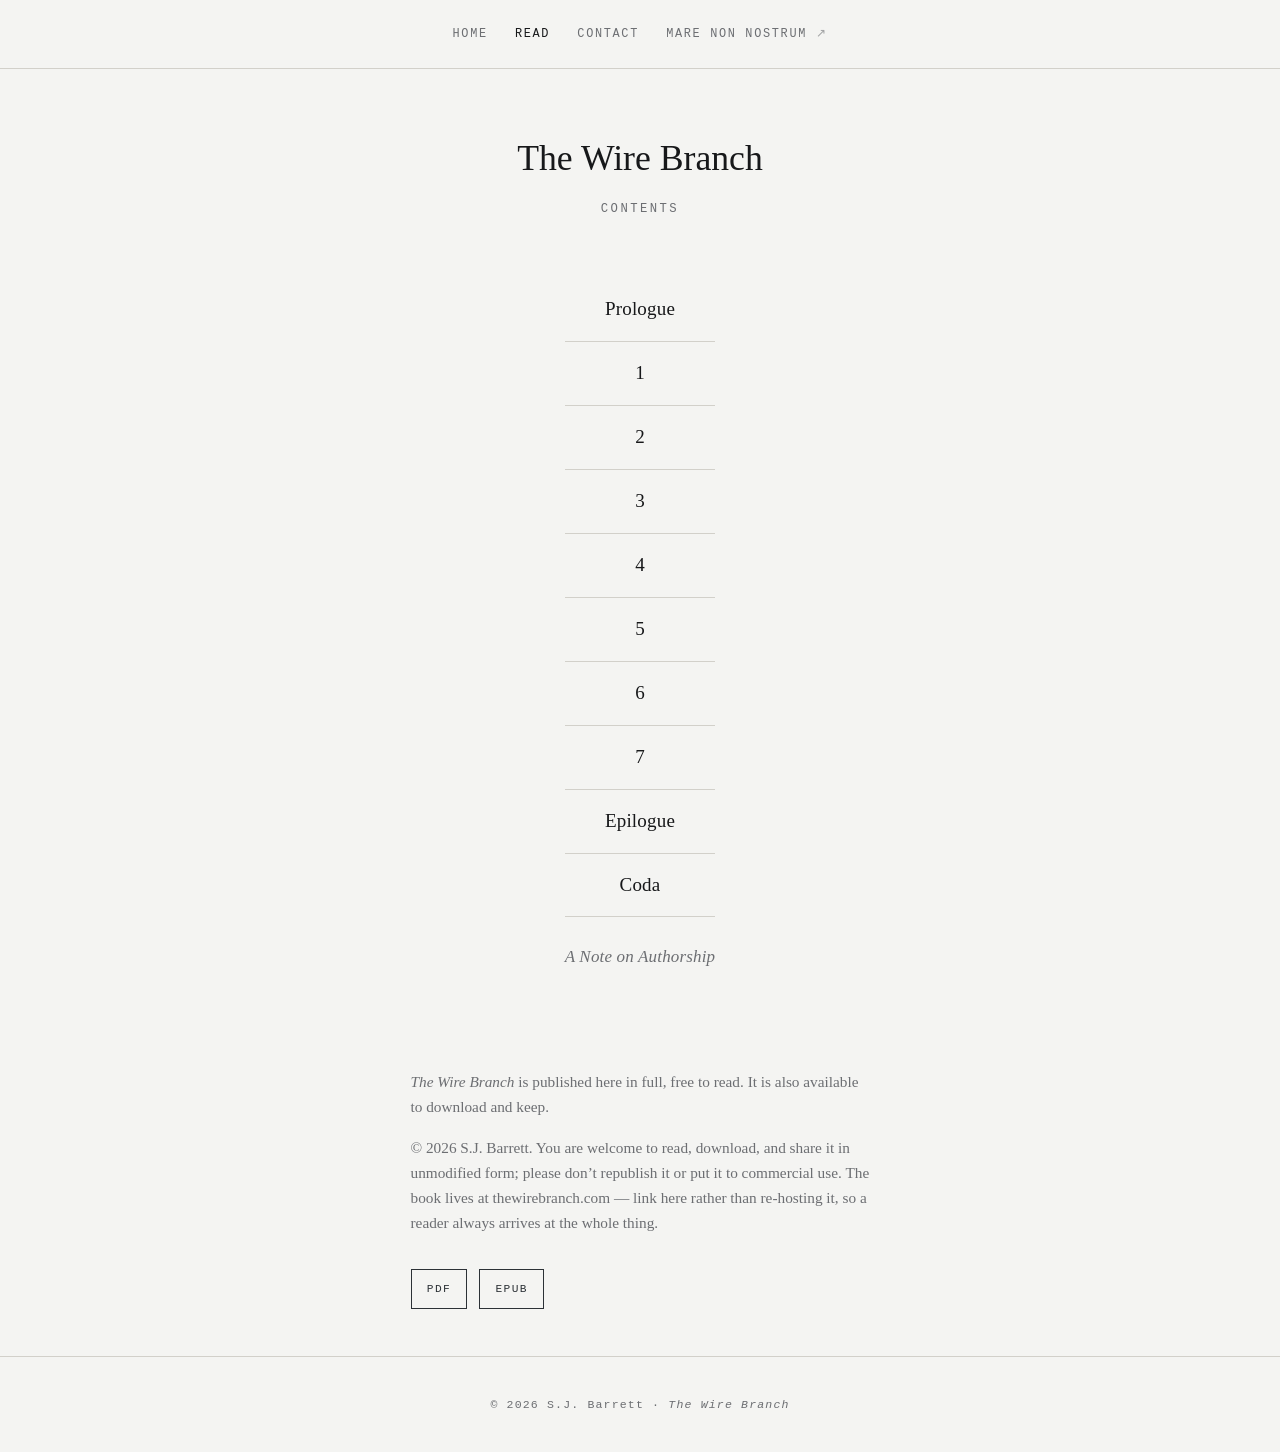
==== read/index.html @ f5394aab "Publish the full book as a styled reading site The manuscript is published in full, free to read, wi" ====
<!DOCTYPE html>
<html lang="en">
<head>
  <meta charset="utf-8">
  <meta name="viewport" content="width=device-width, initial-scale=1">
  <title>Read — The Wire Branch</title>
  <meta name="description" content="The Wire Branch, by S.J. Barrett — speculative fiction told as a dossier of documents recovered from a timeline that does not exist.">
  <link rel="stylesheet" href="../style.css">
</head>
<body class="home">

<nav class="site">
  <a href="../index.html">Home</a>
  <a href="index.html" class="active">Read</a>
  <a href="../index.html#contact">Contact</a>
  <a href="https://marenonnostrum.com/" class="ext">Mare Non Nostrum</a>
</nav>

<div class="contents-head">
  <h1>The Wire Branch</h1>
  <div class="byline">Contents</div>
</div>

<nav class="toc">
    <a class="toc-entry" href="prologue.html"><span class="toc-label">Prologue</span></a>
    <a class="toc-entry" href="chapter-1.html"><span class="toc-label">1</span></a>
    <a class="toc-entry" href="chapter-2.html"><span class="toc-label">2</span></a>
    <a class="toc-entry" href="chapter-3.html"><span class="toc-label">3</span></a>
    <a class="toc-entry" href="chapter-4.html"><span class="toc-label">4</span></a>
    <a class="toc-entry" href="chapter-5.html"><span class="toc-label">5</span></a>
    <a class="toc-entry" href="chapter-6.html"><span class="toc-label">6</span></a>
    <a class="toc-entry" href="chapter-7.html"><span class="toc-label">7</span></a>
    <a class="toc-entry" href="epilogue.html"><span class="toc-label">Epilogue</span></a>
    <a class="toc-entry" href="coda.html"><span class="toc-label">Coda</span></a>
    <a class="toc-entry aux" href="authorship-note.html"><span class="toc-label">A Note on Authorship</span></a>
</nav>

  <div class="colophon">
    <p><em>The Wire Branch</em> is published here in full, free to read. It is
    also available to download and keep.</p>
    <p>&copy; 2026 S.J. Barrett. You are welcome to read, download, and share it
    in unmodified form; please don&rsquo;t republish it or put it to commercial
    use. The book lives at thewirebranch.com &mdash; link here rather than
    re-hosting it, so a reader always arrives at the whole thing.</p>
    <div class="actions">
      <a class="btn small" href="../downloads/the_wire_branch.pdf">PDF</a>
      <a class="btn small" href="../downloads/the_wire_branch.epub">EPUB</a>
    </div>
  </div>

<footer>
  &copy; 2026 S.J. Barrett &middot; <em>The Wire Branch</em>
</footer>

</body>
</html>
---- style.css ----
/* The Wire Branch — base styles (the constant "spine")
   Room-specific styling for each document lives in book.css.
   What stays constant everywhere: reading measure, base size, line-height,
   navigation, footer. Only the "chrome" changes between documents. */

:root {
  --bg: #f4f4f2;
  --text: #17181a;
  --text-light: #6c6e72;
  --accent: #2c3136;
  --line: #d2d0ca;
  --link: #4a5b66;
  --link-hover: #1f2d36;

  --serif: 'Georgia', 'Iowan Old Style', 'Palatino Linotype', 'Times New Roman', serif;
  --sans: system-ui, -apple-system, 'Segoe UI', 'Roboto', 'Helvetica Neue', sans-serif;
  --mono: 'SFMono-Regular', 'Menlo', 'Consolas', 'Liberation Mono', monospace;

  /* the reading spine — never varies between documents.
     ~40rem at this font size is ~66-70 characters: wide enough not to feel
     cramped on desktop, still a comfortable measure; on phones the column is
     just viewport-width (the cap never bites). */
  --measure: 40rem;
  --read-size: 1.18rem;     /* body copy */
  --read-leading: 1.72;
}

* { margin: 0; padding: 0; box-sizing: border-box; }

html { font-size: 17px; -webkit-text-size-adjust: 100%; }

body {
  font-family: var(--serif);
  background: var(--bg);
  color: var(--text);
  line-height: 1.7;
  -webkit-font-smoothing: antialiased;
  text-rendering: optimizeLegibility;
  display: flex;
  flex-direction: column;
  min-height: 100vh;
}

a { color: var(--link); text-decoration-thickness: 1px; text-underline-offset: 2px; }
a:hover { color: var(--link-hover); }

/* ─────────────────────────────────────────────────────────────
   Top navigation (home + contents pages)
   ───────────────────────────────────────────────────────────── */

nav.site {
  display: flex;
  justify-content: center;
  gap: 1.6rem;
  flex-wrap: wrap;
  padding: 1.4rem 1.5rem;
  font-family: var(--mono);
  font-size: 0.7rem;
  letter-spacing: 0.14em;
  text-transform: uppercase;
  border-bottom: 1px solid var(--line);
}
nav.site a { color: var(--text-light); text-decoration: none; }
nav.site a:hover, nav.site a.active { color: var(--text); }
nav.site a.ext::after { content: " \2197"; opacity: 0.6; }
nav.site .sep { color: var(--line); }

/* Slim bar on reading pages — stays out of the document's way */
nav.reading-bar {
  display: flex;
  justify-content: space-between;
  align-items: center;
  padding: 0.9rem 1.5rem;
  font-family: var(--mono);
  font-size: 0.66rem;
  letter-spacing: 0.13em;
  text-transform: uppercase;
  color: var(--text-light);
  border-bottom: 1px solid var(--line);
  max-width: var(--measure);
  margin: 0 auto;
  width: 100%;
}
nav.reading-bar a { color: var(--text-light); text-decoration: none; }
nav.reading-bar a:hover { color: var(--text); }
nav.reading-bar .home-mark { letter-spacing: 0.06em; }
nav.reading-bar .rb-nav { display: inline-flex; align-items: baseline; gap: 1.1rem; }
nav.reading-bar .rb-nav a, nav.reading-bar .rb-off { padding: 0.2rem 0; }
nav.reading-bar .rb-nav a[aria-label] { font-size: 1.05rem; line-height: 1; }  /* arrows a touch larger for tapping */
nav.reading-bar .rb-off { color: var(--line); font-size: 1.05rem; line-height: 1; }

/* ─────────────────────────────────────────────────────────────
   Home hero
   ───────────────────────────────────────────────────────────── */

.hero {
  display: flex;
  flex-direction: column;
  align-items: center;
  justify-content: center;
  text-align: center;
  padding: 4.5rem 1.5rem 3rem;
}
.wire-mark { width: 60px; height: auto; color: var(--accent); margin-bottom: 2.2rem; }
.hero h1 {
  font-size: 2.7rem;
  font-weight: normal;
  letter-spacing: 0.01em;
  margin-bottom: 1.2rem;
  color: var(--text);
}
.hero .byline {
  font-family: var(--mono);
  font-size: 0.74rem;
  letter-spacing: 0.22em;
  text-transform: uppercase;
  color: var(--text-light);
  margin-bottom: 1.5rem;
}
.hero .tagline {
  font-size: 1rem;
  font-style: italic;
  color: var(--text-light);
  position: relative;
  padding-top: 1.3rem;
}
.hero .tagline::before {
  content: "";
  position: absolute; top: 0; left: 50%;
  transform: translateX(-50%);
  width: 40px; height: 1px; background: var(--line);
}
.hero .tagline a { color: inherit; text-decoration: none; border-bottom: 1px dotted var(--line); }
.hero .tagline sup { font-size: 0.6em; }

/* ─────────────────────────────────────────────────────────────
   Home body — shared container + sections
   ───────────────────────────────────────────────────────────── */

.container {
  width: 100%;
  max-width: var(--measure);
  margin: 0 auto;
  padding: 0 1.5rem;
}

.epigraphs {
  margin: 1rem auto 3rem;
  text-align: center;
}
.epigraphs blockquote {
  font-style: italic;
  color: var(--text);
  font-size: 1.05rem;
  line-height: 1.6;
  margin: 1.4rem 0;
  border-left: none;
  padding-left: 0;
}
.epigraphs blockquote + blockquote { padding-top: 1.4rem; border-top: 1px solid var(--line); }

.home section { margin: 3.2rem 0; }
.home section p { font-size: var(--read-size); line-height: var(--read-leading); margin-bottom: 1.1rem; }
.home section p:last-child { margin-bottom: 0; }

.home h2 {
  font-family: var(--mono);
  font-size: 0.72rem;
  letter-spacing: 0.18em;
  text-transform: uppercase;
  color: var(--text-light);
  font-weight: normal;
  margin-bottom: 1.4rem;
  padding-bottom: 0.7rem;
  border-bottom: 1px solid var(--line);
}

.lede { font-size: 1.25rem !important; color: var(--text); }
.center { text-align: center; }

/* Home CTA: primary action full-width, downloads split beneath it */
.cta { margin: 2.6rem 0 1rem; }
.cta .btn.primary {
  display: block;
  width: 100%;
  text-align: center;
  padding: 0.95rem;
  margin-bottom: 0.6rem;
}
.cta-row { display: flex; gap: 0.6rem; }
.cta-row .btn { flex: 1; text-align: center; padding: 0.8rem; }

/* call-to-action / download row */
.actions {
  display: flex;
  flex-wrap: wrap;
  gap: 0.7rem;
  align-items: center;
  margin: 2rem 0 1rem;
}
.btn {
  display: inline-block;
  font-family: var(--mono);
  font-size: 0.72rem;
  letter-spacing: 0.12em;
  text-transform: uppercase;
  text-decoration: none;
  padding: 0.7rem 1.2rem;
  border: 1px solid var(--accent);
  color: var(--accent);
  background: transparent;
  transition: background 0.15s, color 0.15s;
}
.btn:hover { background: var(--accent); color: var(--bg); }
.btn.primary { background: var(--accent); color: var(--bg); }
.btn.primary:hover { background: var(--link-hover); border-color: var(--link-hover); }
.btn.small { font-size: 0.66rem; padding: 0.55rem 0.9rem; }

.download-note {
  font-size: 0.9rem;
  color: var(--text-light);
  margin-top: 0.6rem;
  line-height: 1.6;
}

.home section .more { font-family: var(--mono); font-size: 0.72rem; letter-spacing: 0.1em; }

/* ─────────────────────────────────────────────────────────────
   Reading pages — article shell (the constant spine)
   ───────────────────────────────────────────────────────────── */

.document {
  width: 100%;
  max-width: var(--measure);
  margin: 0 auto;
  padding: 3.5rem 1.5rem 2rem;
  flex: 1;
}
.document p {
  font-size: var(--read-size);
  line-height: var(--read-leading);
  margin-bottom: 1.15rem;
}
.document p.first { }
.document h2, .document h3 { font-weight: normal; }

/* the chapter marker (site chrome, not part of the document) */
.doc-number {
  font-family: var(--mono);
  font-size: 0.7rem;
  letter-spacing: 0.22em;
  text-transform: uppercase;
  color: var(--text-light);
  text-align: center;
  margin-bottom: 2.5rem;
}

/* scene break between body segments */
hr.scene {
  border: none;
  text-align: center;
  margin: 2rem 0;
  height: auto;
}
hr.scene::before {
  content: "\2727";        /* ✧ — neutral default; rooms may override */
  color: var(--line);
  font-size: 0.9rem;
  letter-spacing: 0.5em;
}

/* masthead wraps each document's header block */
.masthead { margin-bottom: 2.8rem; }

blockquote {
  margin: 1.4rem 0;
  padding-left: 1.1rem;
  border-left: 2px solid var(--line);
  color: var(--text-light);
  font-style: italic;
}

.end-note {
  font-weight: bold;
  font-size: 0.95rem !important;
  letter-spacing: 0.02em;
  margin-top: 2rem;
  color: var(--text-light);
}

/* ─────────────────────────────────────────────────────────────
   Bottom pager (prev / contents / next) — constant on every doc
   ───────────────────────────────────────────────────────────── */

.pager {
  max-width: var(--measure);
  margin: 2rem auto 0;
  padding: 1.6rem 1.5rem 3rem;
  border-top: 1px solid var(--line);
  display: flex;
  justify-content: space-between;
  align-items: baseline;
  gap: 1rem;
  font-family: var(--mono);
  font-size: 0.7rem;
  letter-spacing: 0.1em;
  text-transform: uppercase;
}
.pager a { color: var(--text-light); text-decoration: none; }
.pager a:hover { color: var(--text); }
.pager .contents { color: var(--line); }
.pager .contents:hover { color: var(--text); }
.pager .spacer { flex: 0 0 auto; min-width: 2rem; }

/* ─────────────────────────────────────────────────────────────
   Contents page
   ───────────────────────────────────────────────────────────── */

.contents-head { text-align: center; padding: 3.5rem 1.5rem 1rem; }
.contents-head h1 { font-weight: normal; font-size: 2.1rem; margin-bottom: 0.6rem; }
.contents-head .byline {
  font-family: var(--mono);
  font-size: 0.72rem;
  letter-spacing: 0.2em;
  text-transform: uppercase;
  color: var(--text-light);
}

.toc { max-width: 22rem; margin: 2.4rem auto 0; padding: 0 1.5rem; text-align: center; }
.toc a.toc-entry {
  display: block;
  text-decoration: none;
  color: var(--text);
  padding: 0.9rem 0;
  border-bottom: 1px solid var(--line);
}
.toc a.toc-entry:hover { color: var(--link-hover); }
.toc a.toc-entry:hover .toc-label { text-decoration: underline; text-underline-offset: 3px; }
.toc .toc-label { font-size: 1.12rem; letter-spacing: 0.01em; }
.toc a.aux {
  border-bottom: none;
  margin-top: 0.6rem;
}
.toc a.aux .toc-label { font-style: italic; color: var(--text-light); font-size: 1rem; }

.colophon {
  max-width: 30rem;
  margin: 3rem auto 0;
  padding: 1.8rem 1.5rem;
  font-size: 0.9rem;
  line-height: 1.65;
  color: var(--text-light);
}
.colophon p { margin-bottom: 0.9rem; }
.colophon p:last-child { margin-bottom: 0; }
.colophon .actions { justify-content: flex-start; }

/* ─────────────────────────────────────────────────────────────
   Footer
   ───────────────────────────────────────────────────────────── */

footer {
  text-align: center;
  padding: 2.2rem 1.5rem;
  font-family: var(--mono);
  font-size: 0.68rem;
  letter-spacing: 0.1em;
  color: var(--text-light);
  border-top: 1px solid var(--line);
  margin-top: auto;
}
footer em { font-style: italic; }

/* ─────────────────────────────────────────────────────────────
   Responsive
   ───────────────────────────────────────────────────────────── */

@media (max-width: 600px) {
  html { font-size: 16px; }
  :root { --read-size: 1.12rem; }
  .hero { padding: 3.2rem 1.25rem 2rem; }
  .hero h1 { font-size: 2.1rem; }
  .wire-mark { width: 52px; margin-bottom: 1.8rem; }
  .document { padding: 2.5rem 1.35rem 1.5rem; }
  nav.site { gap: 1rem; }
}
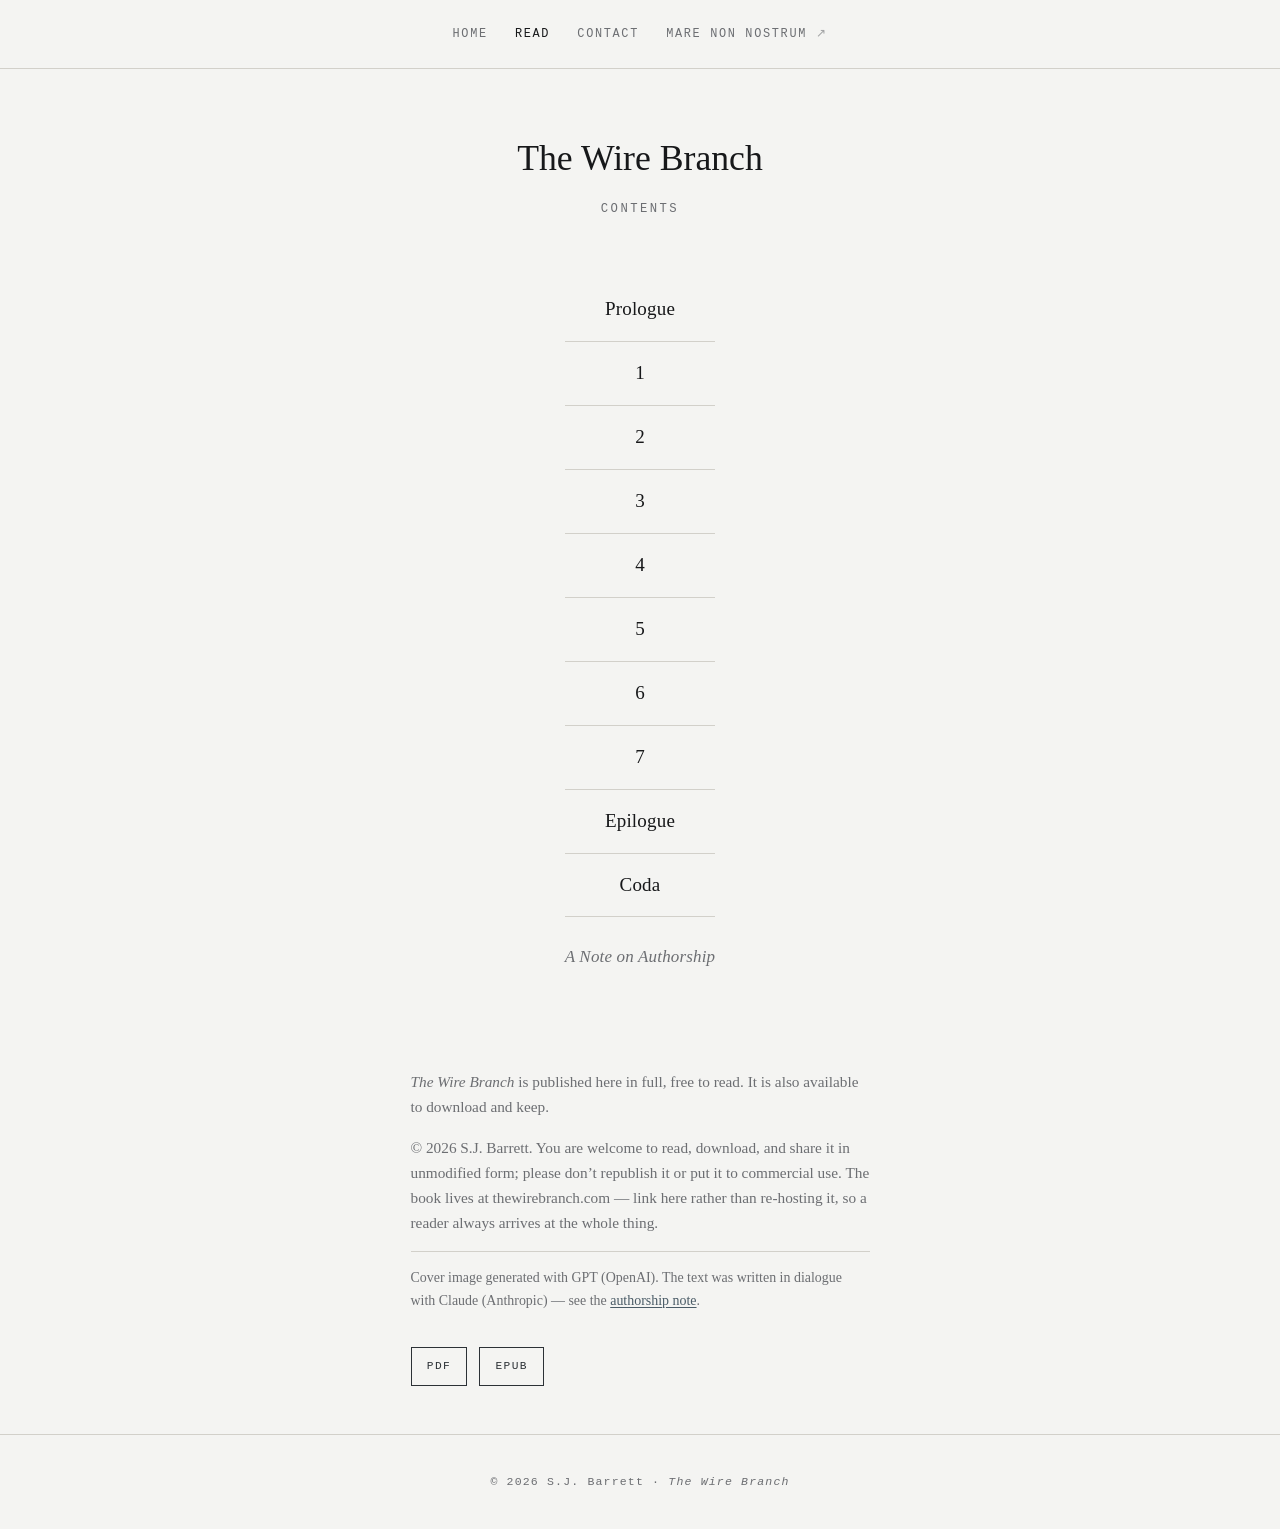
==== commit b82cb65c: "Credit the cover generator in the colophon Add a production-credit line to the contents-page colopho" ====
--- a/read/index.html
+++ b/read/index.html
@@ -42,6 +42,9 @@
     in unmodified form; please don&rsquo;t republish it or put it to commercial
     use. The book lives at thewirebranch.com &mdash; link here rather than
     re-hosting it, so a reader always arrives at the whole thing.</p>
+    <p class="credit">Cover image generated with GPT (OpenAI). The text was
+    written in dialogue with Claude (Anthropic) &mdash; see the
+    <a href="authorship-note.html">authorship note</a>.</p>
     <div class="actions">
       <a class="btn small" href="../downloads/the_wire_branch.pdf">PDF</a>
       <a class="btn small" href="../downloads/the_wire_branch.epub">EPUB</a>
--- a/style.css
+++ b/style.css
@@ -353,6 +353,11 @@
 }
 .colophon p { margin-bottom: 0.9rem; }
 .colophon p:last-child { margin-bottom: 0; }
+.colophon .credit {
+  font-size: 0.82rem;
+  padding-top: 0.9rem;
+  border-top: 1px solid var(--line);
+}
 .colophon .actions { justify-content: flex-start; }
 
 /* ─────────────────────────────────────────────────────────────
